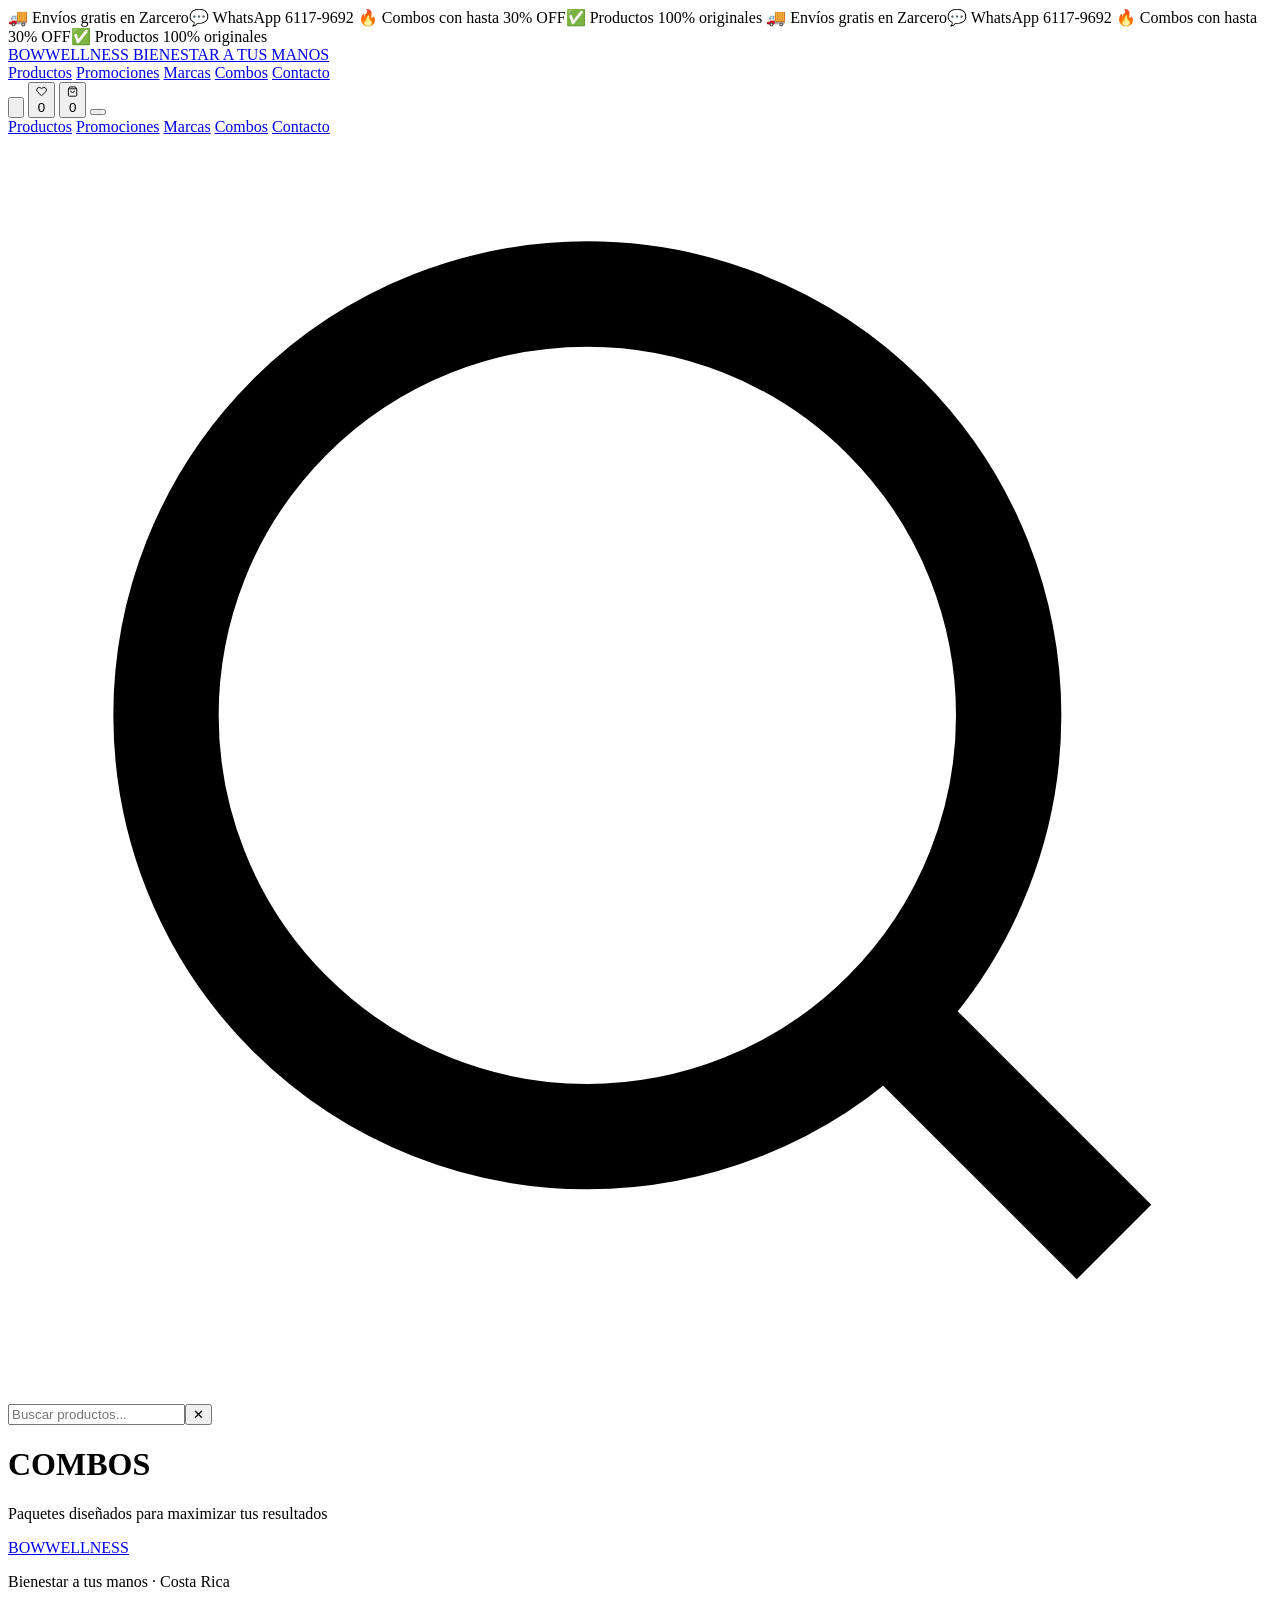
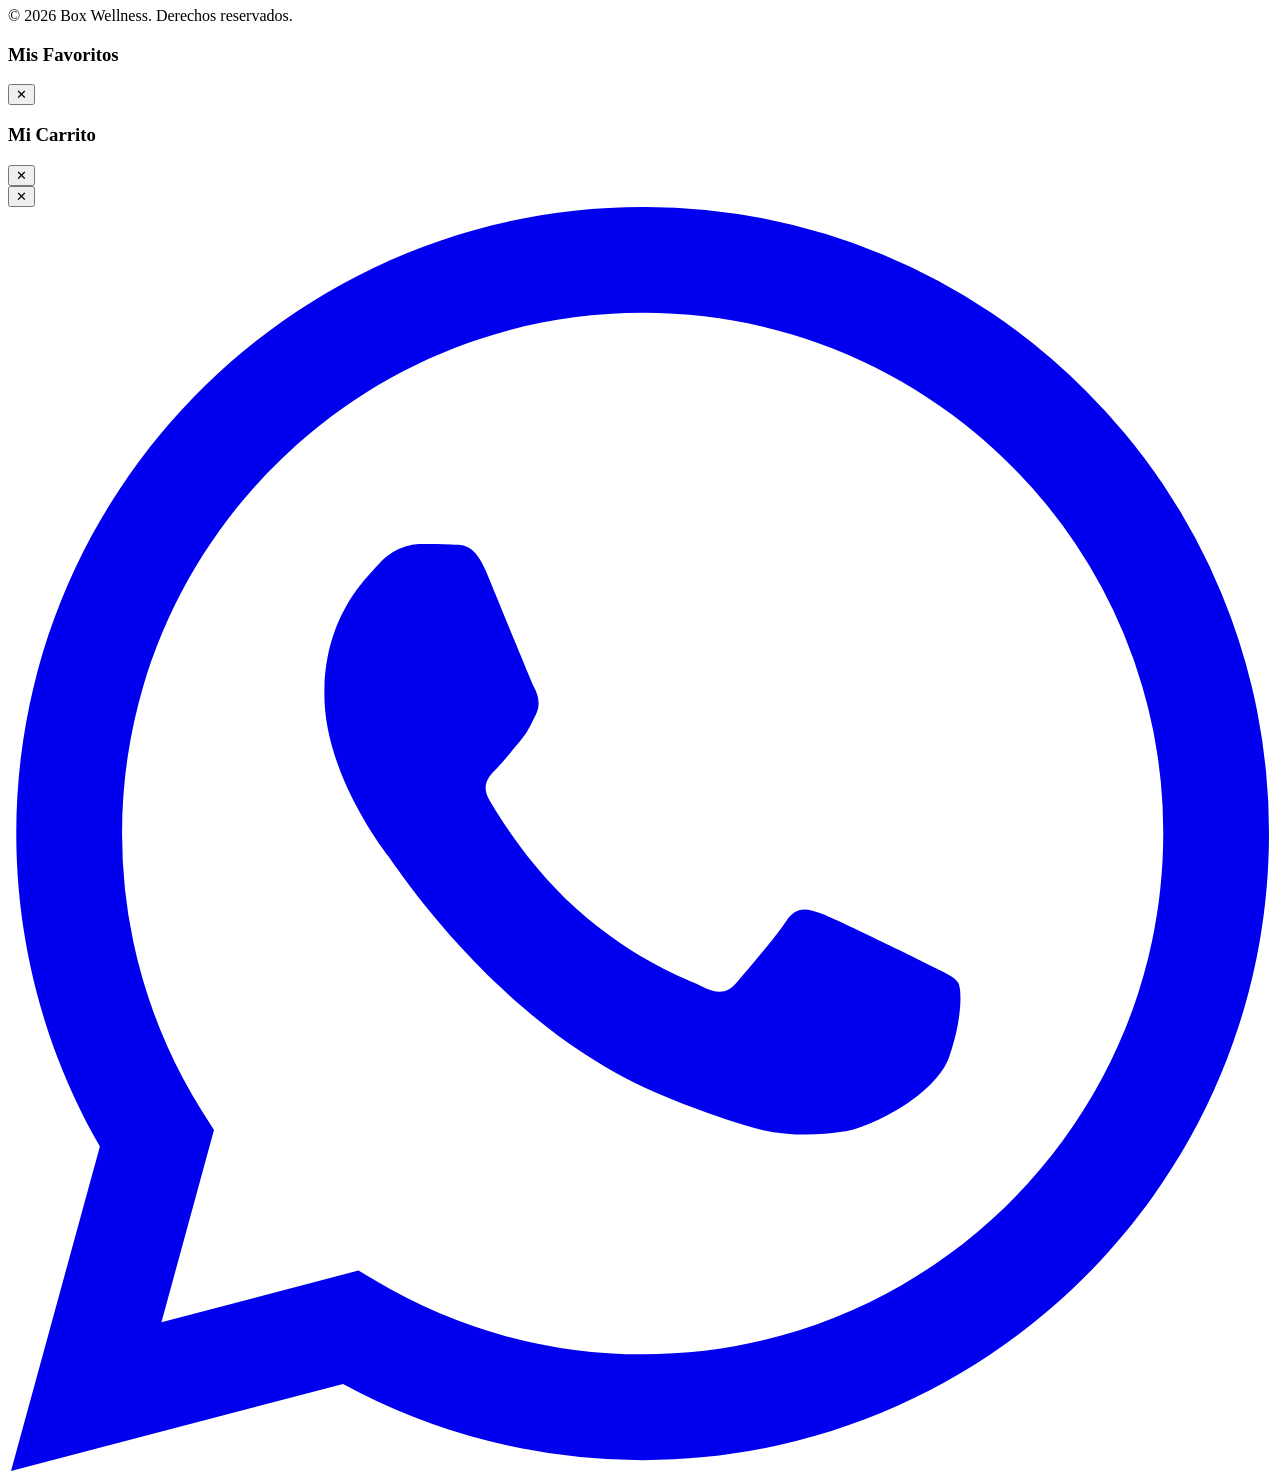
==== combos.html @ 9444708a "full 1. 1" ====
<!DOCTYPE html>
<html lang="es">
<head>
  <meta charset="UTF-8"/>
  <meta name="viewport" content="width=device-width, initial-scale=1.0"/>
  <title>Combos — BOXWELLNESS</title>
  <link rel="preconnect" href="https://fonts.googleapis.com"/>
  <link href="https://fonts.googleapis.com/css2?family=Barlow+Condensed:wght@400;600;700;800;900&family=Barlow:wght@300;400;500;600&display=swap" rel="stylesheet"/>
  <link rel="stylesheet" href="css/style.css"/>
</head>
<body>
  <div class="ticker-bar"><div class="ticker-track">
    <span>🚚 Envíos gratis en Zarcero</span><span>💬 WhatsApp 6117-9692</span>
    <span>🔥 Combos con hasta 30% OFF</span><span>✅ Productos 100% originales</span>
    <span>🚚 Envíos gratis en Zarcero</span><span>💬 WhatsApp 6117-9692</span>
    <span>🔥 Combos con hasta 30% OFF</span><span>✅ Productos 100% originales</span>
  </div></div>

  <header class="navbar" id="navbar">
    <div class="navbar-inner">
      <a href="index.html" class="nav-logo">
        <span class="logo-text">BOW<span class="logo-accent">WELLNESS</span></span>
        <span class="logo-sub">BIENESTAR A TUS MANOS</span>
      </a>
      <nav class="nav-links">
        <a href="productos.html" class="nav-link">Productos</a>
        <a href="promociones.html" class="nav-link">Promociones</a>
        <a href="marcas.html" class="nav-link">Marcas</a>
        <a href="combos.html" class="nav-link active">Combos</a>
        <a href="index.html#contacto" class="nav-link">Contacto</a>
      </nav>
      <div class="nav-actions">
        <button class="nav-icon-btn" id="searchBtn"><svg viewBox="0 0 24 24" fill="none" stroke="currentColor" stroke-width="2"><circle cx="11" cy="11" r="8"/><path d="m21 21-4.35-4.35"/></svg></button>
        <button class="nav-icon-btn wishlist-btn" id="wishlistNavBtn">
          <svg viewBox="0 0 24 24" fill="none" stroke="currentColor" stroke-width="2"><path d="M20.84 4.61a5.5 5.5 0 0 0-7.78 0L12 5.67l-1.06-1.06a5.5 5.5 0 0 0-7.78 7.78l1.06 1.06L12 21.23l7.78-7.78 1.06-1.06a5.5 5.5 0 0 0 0-7.78z"/></svg>
          <span class="wishlist-count" id="wishlistCount">0</span>
        </button>
        <button class="nav-icon-btn cart-btn" id="cartNavBtn">
          <svg viewBox="0 0 24 24" fill="none" stroke="currentColor" stroke-width="2"><path d="M6 2 3 6v14a2 2 0 0 0 2 2h14a2 2 0 0 0 2-2V6l-3-4z"/><line x1="3" y1="6" x2="21" y2="6"/><path d="M16 10a4 4 0 0 1-8 0"/></svg>
          <span class="cart-count" id="cartCount">0</span>
        </button>
        <button class="hamburger" id="hamburger"><span></span><span></span><span></span></button>
      </div>
    </div>
    <nav class="mobile-nav" id="mobileNav">
      <a href="productos.html" class="nav-link">Productos</a>
      <a href="promociones.html" class="nav-link">Promociones</a>
      <a href="marcas.html" class="nav-link">Marcas</a>
      <a href="combos.html" class="nav-link">Combos</a>
      <a href="index.html#contacto" class="nav-link">Contacto</a>
    </nav>
    <div class="search-bar" id="searchBar"><div class="search-inner"><svg viewBox="0 0 24 24" fill="none" stroke="currentColor" stroke-width="2"><circle cx="11" cy="11" r="8"/><path d="m21 21-4.35-4.35"/></svg><input type="text" id="searchInput" placeholder="Buscar productos..."/><button id="searchClose">✕</button></div></div>
  </header>

  <div class="page-hero">
    <h1 class="page-hero-title">COMBOS</h1>
    <p class="page-hero-sub">Paquetes diseñados para maximizar tus resultados</p>
  </div>

  <section class="combos-section">
    <div class="combos-grid" id="combosGrid"></div>
  </section>

  <footer class="footer">
    <div class="footer-inner">
      <a href="index.html" class="footer-logo logo-text">BOW<span class="logo-accent">WELLNESS</span></a>
      <p class="footer-tagline">Bienestar a tus manos · Costa Rica</p>
      <p class="footer-copy">© 2026 Box Wellness. Derechos reservados.</p>
    </div>
  </footer>

  <div class="modal-overlay" id="wishlistModal"><div class="modal-box"><div class="modal-header"><h3>Mis Favoritos</h3><button class="modal-close" id="wishlistClose">✕</button></div><div class="modal-body" id="wishlistBody"></div></div></div>
  <div class="modal-overlay" id="cartModal"><div class="modal-box"><div class="modal-header"><h3>Mi Carrito</h3><button class="modal-close" id="cartClose">✕</button></div><div class="modal-body" id="cartBody"></div><div class="cart-footer" id="cartFooter"></div></div></div>
  <div class="modal-overlay" id="productModal"><div class="modal-box product-modal-box"><button class="modal-close" id="productModalClose">✕</button><div class="product-modal-inner" id="productModalInner"></div></div></div>

  <a href="https://wa.me/50661179692" class="whatsapp-float" target="_blank">
    <svg viewBox="0 0 24 24" fill="currentColor"><path d="M17.472 14.382c-.297-.149-1.758-.867-2.03-.967-.273-.099-.471-.148-.67.15-.197.297-.767.966-.94 1.164-.173.199-.347.223-.644.075-.297-.15-1.255-.463-2.39-1.475-.883-.788-1.48-1.761-1.653-2.059-.173-.297-.018-.458.13-.606.134-.133.298-.347.446-.52.149-.174.198-.298.298-.497.099-.198.05-.371-.025-.52-.075-.149-.669-1.612-.916-2.207-.242-.579-.487-.5-.669-.51-.173-.008-.371-.01-.57-.01-.198 0-.52.074-.792.372-.272.297-1.04 1.016-1.04 2.479 0 1.462 1.065 2.875 1.213 3.074.149.198 2.096 3.2 5.077 4.487.709.306 1.262.489 1.694.625.712.227 1.36.195 1.871.118.571-.085 1.758-.719 2.006-1.413.248-.694.248-1.289.173-1.413-.074-.124-.272-.198-.57-.347m-5.421 7.403h-.004a9.87 9.87 0 01-5.031-1.378l-.361-.214-3.741.982.998-3.648-.235-.374a9.86 9.86 0 01-1.51-5.26c.001-5.45 4.436-9.884 9.888-9.884 2.64 0 5.122 1.03 6.988 2.898a9.825 9.825 0 012.893 6.994c-.003 5.45-4.437 9.884-9.885 9.884m8.413-18.297A11.815 11.815 0 0012.05 0C5.495 0 .16 5.335.157 11.892c0 2.096.547 4.142 1.588 5.945L.057 24l6.305-1.654a11.882 11.882 0 005.683 1.448h.005c6.554 0 11.89-5.335 11.893-11.893a11.821 11.821 0 00-3.48-8.413z"/></svg>
  </a>

  <script src="js/shared.js"></script>
  <script src="js/combos.js"></script>
</body>
</html>
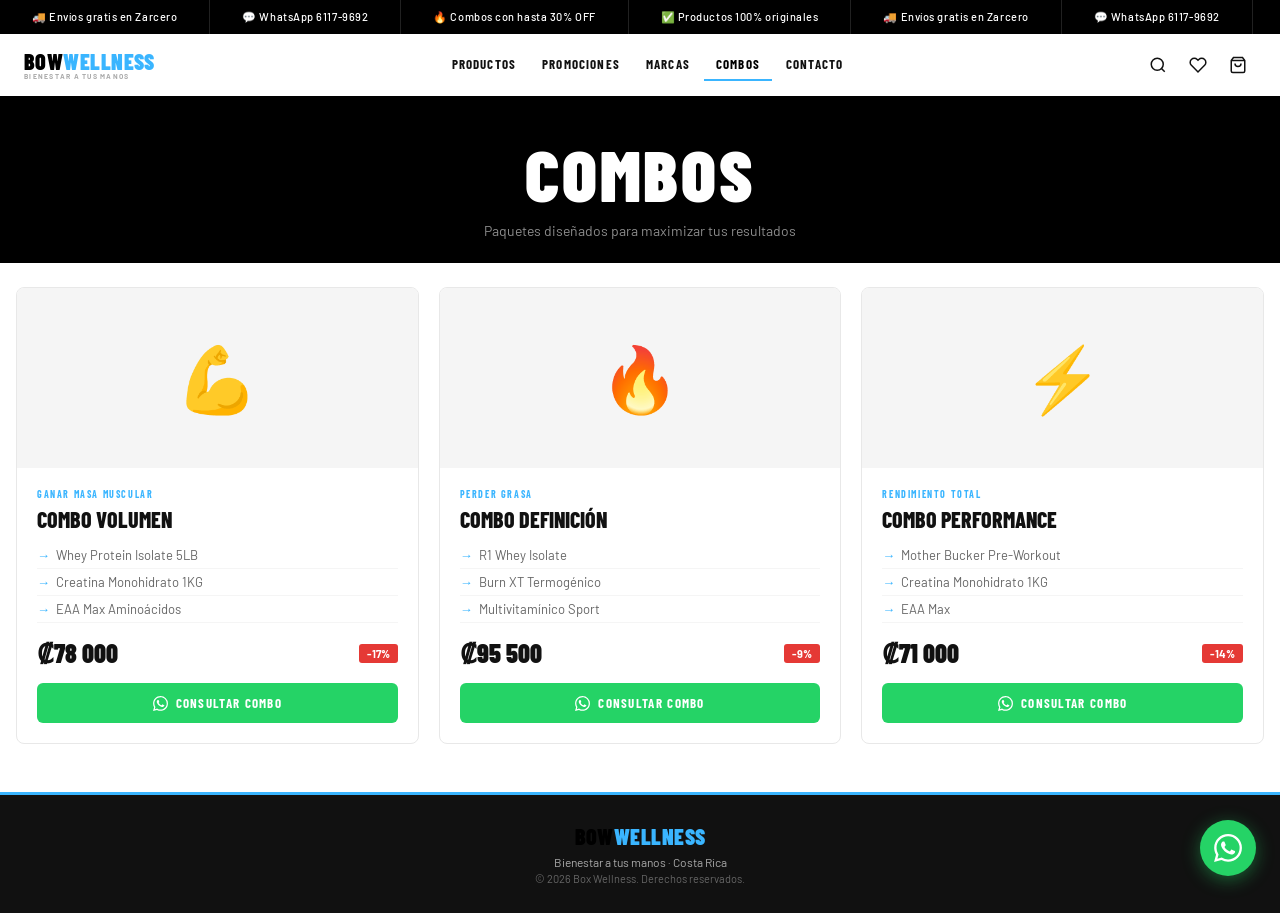
==== commit 6fea2dde: "new htmls" ====
--- a/combos.html
+++ b/combos.html
@@ -6,7 +6,7 @@
   <title>Combos — BOXWELLNESS</title>
   <link rel="preconnect" href="https://fonts.googleapis.com"/>
   <link href="https://fonts.googleapis.com/css2?family=Barlow+Condensed:wght@400;600;700;800;900&family=Barlow:wght@300;400;500;600&display=swap" rel="stylesheet"/>
-  <link rel="stylesheet" href="css/style.css"/>
+  <link rel="stylesheet" href="style.css"/>
 </head>
 <body>
   <div class="ticker-bar"><div class="ticker-track">
@@ -77,7 +77,7 @@
     <svg viewBox="0 0 24 24" fill="currentColor"><path d="M17.472 14.382c-.297-.149-1.758-.867-2.03-.967-.273-.099-.471-.148-.67.15-.197.297-.767.966-.94 1.164-.173.199-.347.223-.644.075-.297-.15-1.255-.463-2.39-1.475-.883-.788-1.48-1.761-1.653-2.059-.173-.297-.018-.458.13-.606.134-.133.298-.347.446-.52.149-.174.198-.298.298-.497.099-.198.05-.371-.025-.52-.075-.149-.669-1.612-.916-2.207-.242-.579-.487-.5-.669-.51-.173-.008-.371-.01-.57-.01-.198 0-.52.074-.792.372-.272.297-1.04 1.016-1.04 2.479 0 1.462 1.065 2.875 1.213 3.074.149.198 2.096 3.2 5.077 4.487.709.306 1.262.489 1.694.625.712.227 1.36.195 1.871.118.571-.085 1.758-.719 2.006-1.413.248-.694.248-1.289.173-1.413-.074-.124-.272-.198-.57-.347m-5.421 7.403h-.004a9.87 9.87 0 01-5.031-1.378l-.361-.214-3.741.982.998-3.648-.235-.374a9.86 9.86 0 01-1.51-5.26c.001-5.45 4.436-9.884 9.888-9.884 2.64 0 5.122 1.03 6.988 2.898a9.825 9.825 0 012.893 6.994c-.003 5.45-4.437 9.884-9.885 9.884m8.413-18.297A11.815 11.815 0 0012.05 0C5.495 0 .16 5.335.157 11.892c0 2.096.547 4.142 1.588 5.945L.057 24l6.305-1.654a11.882 11.882 0 005.683 1.448h.005c6.554 0 11.89-5.335 11.893-11.893a11.821 11.821 0 00-3.48-8.413z"/></svg>
   </a>
 
-  <script src="js/shared.js"></script>
-  <script src="js/combos.js"></script>
+  <script src="shared.js"></script>
+  <script src="combos.js"></script>
 </body>
 </html>
--- a/style.css
+++ b/style.css
@@ -0,0 +1,515 @@
+/* ============================================================
+   BOXWELLNESS — CSS
+   #000 black | #fff white | #3AB5FF brand accent | #25D366 WA green
+   ============================================================ */
+:root {
+  --black:      #000000;
+  --white:      #ffffff;
+  --accent:     #3AB5FF;
+  --accent-d:   #1A9EE6;
+  --g50:        #fafafa;
+  --g100:       #f5f5f5;
+  --g200:       #e8e8e8;
+  --g300:       #d0d0d0;
+  --g400:       #aaaaaa;
+  --g600:       #666666;
+  --nb:         #111111;
+  --wa:         #25D366;
+  --wa-d:       #128C7E;
+  --red:        #e53935;
+  --fd:         'Barlow Condensed', sans-serif;
+  --fb:         'Barlow', sans-serif;
+  --nh:         58px;
+  --th:         32px;
+  --r:          8px;
+}
+*,*::before,*::after{box-sizing:border-box;margin:0;padding:0}
+html{scroll-behavior:smooth;-webkit-text-size-adjust:100%}
+body{font-family:var(--fb);background:var(--white);color:var(--nb);overflow-x:hidden;-webkit-font-smoothing:antialiased}
+a{text-decoration:none;color:inherit}
+button{cursor:pointer;border:none;background:none;font-family:inherit}
+img{max-width:100%;display:block}
+
+/* TICKER */
+.ticker-bar{background:var(--black);color:var(--white);height:var(--th);overflow:hidden;display:flex;align-items:center}
+.ticker-track{display:flex;white-space:nowrap;animation:tick 30s linear infinite}
+.ticker-bar:hover .ticker-track{animation-play-state:paused}
+.ticker-track span{font-size:11px;font-weight:500;letter-spacing:.05em;padding:0 32px;border-right:1px solid rgba(255,255,255,.13);line-height:var(--th)}
+@keyframes tick{from{transform:translateX(0)}to{transform:translateX(-50%)}}
+
+/* NAVBAR */
+.navbar{position:sticky;top:0;z-index:90;background:var(--white);border-bottom:2px solid var(--black);transition:box-shadow .3s}
+.navbar.scrolled{box-shadow:0 4px 20px rgba(0,0,0,.1)}
+.navbar-inner{max-width:1400px;margin:0 auto;height:var(--nh);display:flex;align-items:center;padding:0 16px;gap:16px}
+
+.nav-logo{flex-shrink:0;display:flex;flex-direction:column;line-height:1;gap:1px;text-decoration:none}
+.logo-text{font-family:var(--fd);font-size:20px;font-weight:900;letter-spacing:.02em;color:var(--black)}
+.logo-accent{color:var(--accent)}
+.logo-sub{font-size:7px;font-weight:700;letter-spacing:.18em;color:var(--g400);text-transform:uppercase}
+.footer-logo{display:inline-block}
+
+/* Desktop nav links — hidden on mobile */
+.nav-links{display:none;gap:2px;flex:1;justify-content:center}
+.nav-link{font-family:var(--fd);font-size:13px;font-weight:700;letter-spacing:.09em;text-transform:uppercase;padding:7px 12px;color:var(--nb);border-bottom:2.5px solid transparent;transition:color .2s,border-color .2s;white-space:nowrap}
+.nav-link:hover,.nav-link.active{color:var(--black);border-bottom-color:var(--accent)}
+
+/* Nav actions */
+.nav-actions{display:flex;align-items:center;gap:4px;margin-left:auto}
+.nav-icon-btn{width:36px;height:36px;display:flex;align-items:center;justify-content:center;border-radius:50%;color:var(--nb);transition:background .2s;position:relative;flex-shrink:0}
+.nav-icon-btn svg{width:18px;height:18px}
+.nav-icon-btn:hover{background:var(--g100)}
+.wishlist-btn.has-items{color:var(--red)}
+.wishlist-btn.has-items svg{fill:var(--red);stroke:var(--red)}
+.wishlist-count,.cart-count{position:absolute;top:3px;right:3px;background:var(--accent);color:var(--white);font-size:8px;font-weight:800;width:14px;height:14px;border-radius:50%;display:flex;align-items:center;justify-content:center;opacity:0;transform:scale(0);transition:opacity .2s,transform .2s}
+.wishlist-count.visible,.cart-count.visible{opacity:1;transform:scale(1)}
+.cart-btn.has-items .cart-count{opacity:1;transform:scale(1)}
+
+/* Hamburger */
+.hamburger{display:flex;flex-direction:column;justify-content:center;gap:5px;width:36px;height:36px;padding:8px;border-radius:6px;transition:background .2s}
+.hamburger:hover{background:var(--g100)}
+.hamburger span{display:block;height:2px;background:var(--black);border-radius:2px;transition:transform .3s,opacity .3s}
+.hamburger.open span:nth-child(1){transform:translateY(7px) rotate(45deg)}
+.hamburger.open span:nth-child(2){opacity:0}
+.hamburger.open span:nth-child(3){transform:translateY(-7px) rotate(-45deg)}
+
+/* Mobile nav drawer */
+.mobile-nav{display:flex;flex-direction:column;background:var(--white);border-top:1px solid var(--g200);padding:0 16px;max-height:0;overflow:hidden;transition:max-height .35s ease,padding .35s}
+.mobile-nav.open{max-height:400px;padding:8px 16px 16px}
+.mobile-nav .nav-link{display:block;padding:12px 8px;border-bottom:1px solid var(--g100);font-size:15px;border-bottom-width:1px}
+.mobile-nav .nav-link:last-child{border-bottom:none}
+
+/* Search bar */
+.search-bar{display:none;background:var(--white);border-top:1px solid var(--g200);padding:10px 16px}
+.search-bar.open{display:block}
+.search-inner{max-width:560px;margin:0 auto;display:flex;align-items:center;gap:9px;background:var(--g100);border:1.5px solid var(--g200);border-radius:7px;padding:8px 12px;transition:border-color .2s}
+.search-inner:focus-within{border-color:var(--accent)}
+.search-inner svg{width:16px;height:16px;color:var(--g400);flex-shrink:0}
+.search-inner input{flex:1;border:none;background:none;font-family:var(--fb);font-size:14px;color:var(--nb);outline:none}
+#searchClose{color:var(--g400);font-size:13px;padding:2px 6px;border-radius:4px;transition:color .2s}
+#searchClose:hover{color:var(--nb)}
+
+/* SECTION HEADER */
+.section-header{display:flex;align-items:baseline;justify-content:space-between;flex-wrap:wrap;gap:8px;margin-bottom:20px;padding:0 16px;max-width:1400px;margin-left:auto;margin-right:auto}
+.section-title{font-family:var(--fd);font-size:24px;font-weight:900;letter-spacing:.04em;text-transform:uppercase;color:var(--nb);border-left:4px solid var(--accent);padding-left:10px}
+.section-header-right{display:flex;align-items:center;gap:12px;flex-wrap:wrap}
+.section-link{font-family:var(--fd);font-size:13px;font-weight:700;letter-spacing:.1em;text-transform:uppercase;color:var(--nb);transition:color .2s}
+.section-link:hover{color:var(--accent)}
+.section-link span{font-size:16px}
+.sort-inline{font-family:var(--fb);font-size:12px;color:var(--nb);border:1.5px solid var(--g200);border-radius:6px;padding:6px 10px;background:var(--white);cursor:pointer;outline:none}
+.sort-inline:focus{border-color:var(--accent)}
+
+/* HERO CAROUSEL */
+.hero-carousel{position:relative;overflow:hidden;background:var(--black);height:280px}
+.carousel-track{display:flex;height:100%;transition:transform .6s cubic-bezier(.77,0,.175,1)}
+.carousel-slide{min-width:100%;height:100%;display:flex;align-items:center;padding:0 20px;position:relative;overflow:hidden}
+.slide-1{background:linear-gradient(135deg,#090909 0%,#1a1a1a 60%,#0d0d0d 100%)}
+.slide-2{background:linear-gradient(135deg,#0f0f0f 0%,#1c1c1c 100%)}
+.slide-3{background:linear-gradient(135deg,#060606 0%,#151515 100%)}
+.carousel-slide::before{content:'';position:absolute;inset:0;background-image:repeating-linear-gradient(45deg,rgba(255,255,255,.018) 0px,rgba(255,255,255,.018) 1px,transparent 1px,transparent 28px);pointer-events:none}
+.slide-content{flex:1;z-index:2}
+.slide-tag{font-family:var(--fd);font-size:10px;font-weight:700;letter-spacing:.22em;text-transform:uppercase;color:var(--accent);border:1px solid var(--accent);padding:3px 8px;border-radius:2px;display:inline-block;margin-bottom:10px}
+.slide-title{font-family:var(--fd);font-size:clamp(32px,8vw,88px);font-weight:900;line-height:.92;color:var(--white);text-transform:uppercase;letter-spacing:-.01em;margin-bottom:12px}
+.slide-subtitle{font-size:13px;color:rgba(255,255,255,.6);line-height:1.5;margin-bottom:20px}
+.slide-subtitle strong{color:var(--white)}
+.slide-btn{display:inline-block;background:var(--white);color:var(--black);font-family:var(--fd);font-size:13px;font-weight:800;letter-spacing:.13em;text-transform:uppercase;padding:11px 24px;border-radius:4px;transition:background .2s,color .2s,transform .2s;cursor:pointer}
+.slide-btn:hover{background:var(--accent);color:var(--white);transform:translateY(-2px)}
+.slide-image-area{display:none}
+.carousel-controls{position:absolute;bottom:16px;left:50%;transform:translateX(-50%);display:flex;align-items:center;gap:12px;z-index:10}
+.carousel-btn{background:rgba(255,255,255,.13);color:var(--white);width:32px;height:32px;border-radius:50%;font-size:14px;display:flex;align-items:center;justify-content:center;transition:background .2s;border:1px solid rgba(255,255,255,.18)}
+.carousel-btn:hover{background:var(--accent)}
+.carousel-dots{display:flex;gap:7px;align-items:center}
+.dot{width:7px;height:7px;border-radius:50%;background:rgba(255,255,255,.28);transition:background .3s,transform .3s;cursor:pointer}
+.dot.active{background:var(--white);transform:scale(1.4)}
+
+/* Silhouettes */
+.product-silhouette{display:flex;align-items:flex-end;gap:12px;padding-bottom:30px}
+.sil-can{border-radius:50% 50% 38% 38%/28% 28% 72% 72%}
+.sil-can.big{width:70px;height:140px;background:var(--white);opacity:.12}
+.sil-can.med{width:56px;height:112px;background:#888;opacity:.10}
+.sil-can.small{width:44px;height:88px;background:#666;opacity:.08}
+.sil-can.protein{background:var(--accent)}
+.sil-can.stack{background:linear-gradient(to top,var(--accent),#fff)}
+.slide-img-placeholder{width:240px;height:240px;border-radius:50%;display:flex;align-items:center;justify-content:center}
+.slide-img-1{background:radial-gradient(circle,rgba(58,181,255,.11),transparent 68%)}
+.slide-img-2{background:radial-gradient(circle,rgba(255,255,255,.07),transparent 68%)}
+.slide-img-3{background:radial-gradient(circle,rgba(58,181,255,.07),transparent 68%)}
+
+/* PROMO BANNERS */
+.promo-banners{padding:14px 16px;max-width:1400px;margin:0 auto}
+.promo-grid{display:grid;grid-template-columns:1fr;gap:12px}
+.promo-card{border-radius:var(--r);height:160px;display:flex;align-items:flex-end;padding:22px;overflow:hidden;position:relative;cursor:pointer;transition:transform .28s,box-shadow .28s}
+.promo-card:hover{transform:translateY(-3px);box-shadow:0 6px 24px rgba(0,0,0,.12)}
+.promo-dark{background:linear-gradient(135deg,#111 55%,#1c1c1c 100%);color:var(--white)}
+.promo-light{background:var(--g100);color:var(--nb);border:1.5px solid var(--g200)}
+.promo-tag{font-family:var(--fd);font-size:10px;font-weight:700;letter-spacing:.2em;text-transform:uppercase;background:var(--accent);color:var(--white);padding:3px 8px;border-radius:2px;display:inline-block;margin-bottom:8px}
+.promo-tag-accent{background:var(--black);color:var(--white)}
+.promo-card h3{font-family:var(--fd);font-size:22px;font-weight:800;line-height:1.1;text-transform:uppercase;margin-bottom:10px}
+.promo-link{font-family:var(--fd);font-size:12px;font-weight:700;letter-spacing:.11em;text-transform:uppercase;color:var(--accent);border-bottom:1px solid currentColor;padding-bottom:1px}
+.promo-link.dark{color:var(--nb)}
+
+/* FEATURED PRODUCTS ROW */
+.products-section{padding:32px 0;background:var(--white)}
+.products-scroll-wrapper{overflow-x:auto;padding:6px 16px 12px;scrollbar-width:thin;scrollbar-color:var(--g200) transparent}
+.products-scroll-wrapper::-webkit-scrollbar{height:3px}
+.products-scroll-wrapper::-webkit-scrollbar-thumb{background:var(--g200);border-radius:2px}
+.products-row{display:flex;gap:12px;width:max-content}
+.products-row .product-card{width:175px;flex-shrink:0}
+.products-row .product-img-wrap{height:175px}
+
+/* PRODUCT CARD */
+.product-card{background:var(--white);border:1.5px solid var(--g200);border-radius:var(--r);overflow:hidden;transition:border-color .25s,box-shadow .25s,transform .25s;cursor:pointer;position:relative}
+.product-card:hover{border-color:var(--black);box-shadow:0 6px 24px rgba(0,0,0,.12);transform:translateY(-4px)}
+.product-img-wrap{position:relative;background:var(--g100);overflow:hidden}
+.product-img-wrap img,.product-img-placeholder{width:100%;height:100%;object-fit:cover}
+.product-img-placeholder{display:flex;align-items:center;justify-content:center;font-size:48px}
+.product-badge{position:absolute;top:8px;left:8px;font-family:var(--fd);font-size:10px;font-weight:800;letter-spacing:.08em;text-transform:uppercase;padding:3px 7px;border-radius:3px;z-index:2}
+.badge-oferta{background:var(--red);color:var(--white)}
+.badge-nuevo{background:var(--black);color:var(--white)}
+.badge-top{background:var(--accent);color:var(--white)}
+
+/* Like btn */
+.like-btn{position:absolute;top:8px;right:8px;width:30px;height:30px;border-radius:50%;background:var(--white);display:flex;align-items:center;justify-content:center;z-index:2;box-shadow:0 2px 8px rgba(0,0,0,.13);transition:transform .2s,background .2s}
+.like-btn:hover{transform:scale(1.18)}
+.like-btn.liked{background:#fce4e4}
+.like-btn svg{width:14px;height:14px;stroke:#ccc;fill:none;transition:stroke .2s,fill .2s}
+.like-btn.liked svg{stroke:var(--red);fill:var(--red)}
+
+/* "Comprar ahora" hover overlay */
+.product-hover-overlay{position:absolute;bottom:0;left:0;right:0;background:linear-gradient(to top,rgba(0,0,0,.88),transparent);padding:32px 10px 10px;transform:translateY(100%);transition:transform .3s cubic-bezier(.4,0,.2,1);display:flex;gap:6px}
+.product-card:hover .product-hover-overlay{transform:translateY(0)}
+.btn-buy-now{flex:1;background:var(--white);color:var(--black);font-family:var(--fd);font-size:11px;font-weight:800;letter-spacing:.08em;text-transform:uppercase;padding:8px 6px;border-radius:4px;text-align:center;transition:background .2s}
+.btn-buy-now:hover{background:var(--g100)}
+.btn-wa{flex:0 0 auto;background:var(--wa);color:var(--white);border-radius:4px;width:34px;display:flex;align-items:center;justify-content:center}
+.btn-wa:hover{background:var(--wa-d)}
+.btn-wa svg{width:14px;height:14px;fill:var(--white)}
+
+.product-info{padding:10px 12px 12px}
+.product-brand{font-family:var(--fd);font-size:9px;font-weight:700;letter-spacing:.16em;text-transform:uppercase;color:var(--g400);margin-bottom:3px}
+.product-name{font-family:var(--fd);font-size:14px;font-weight:700;color:var(--nb);margin-bottom:6px;line-height:1.3}
+.product-price-row{display:flex;align-items:baseline;gap:6px}
+.product-price{font-family:var(--fd);font-size:16px;font-weight:800;color:var(--nb)}
+.product-price-old{font-size:12px;color:var(--g400);text-decoration:line-through}
+.product-cat-tag{font-size:9px;font-weight:600;letter-spacing:.1em;text-transform:uppercase;background:var(--g100);color:var(--g600);padding:2px 6px;border-radius:2px;display:inline-block;margin-top:5px}
+
+/* CATEGORIES */
+.categories-strip{padding:30px 0;background:var(--g50)}
+.categories-grid{display:grid;grid-template-columns:repeat(3,1fr);gap:10px;max-width:1400px;margin:0 auto;padding:0 16px}
+.cat-card{background:var(--white);border:1.5px solid var(--g200);border-radius:var(--r);padding:18px 10px;display:flex;flex-direction:column;align-items:center;gap:8px;cursor:pointer;text-align:center;transition:border-color .2s,box-shadow .2s,transform .2s}
+.cat-card:hover{border-color:var(--accent);box-shadow:0 4px 14px rgba(58,181,255,.14);transform:translateY(-3px)}
+.cat-icon{font-size:24px}
+.cat-card span{font-family:var(--fd);font-size:12px;font-weight:700;letter-spacing:.07em;text-transform:uppercase;color:var(--nb)}
+
+/* ─── CATALOG LAYOUT (productos.html) ─────────────────── */
+.page-hero{background:var(--black);color:var(--white);padding:32px 20px 24px;text-align:center}
+.page-hero-title{font-family:var(--fd);font-size:clamp(36px,8vw,72px);font-weight:900;text-transform:uppercase;letter-spacing:.04em}
+.page-hero-sub{font-size:14px;color:rgba(255,255,255,.55);margin-top:6px}
+.promo-hero{background:linear-gradient(135deg,#0a0a0a,#1a1a1a)}
+
+.catalog-layout{display:flex;flex-direction:column;max-width:1400px;margin:0 auto;padding:20px 16px}
+
+/* Sidebar */
+.catalog-sidebar{background:var(--white);border:1.5px solid var(--g200);border-radius:var(--r);padding:20px;margin-bottom:16px}
+.sidebar-header{display:flex;align-items:center;justify-content:space-between;margin-bottom:16px}
+.sidebar-header h3{font-family:var(--fd);font-size:15px;font-weight:800;letter-spacing:.1em;text-transform:uppercase}
+.sidebar-close{display:none;color:var(--g400);font-size:15px;transition:color .2s}
+.sidebar-close:hover{color:var(--nb)}
+.cat-list{list-style:none}
+.cat-item{padding:8px 0;border-bottom:1px solid var(--g100);display:flex;align-items:center;gap:8px;cursor:pointer;transition:color .2s}
+.cat-item:last-child{border-bottom:none}
+.cat-item input[type=checkbox]{accent-color:var(--accent);width:14px;height:14px;cursor:pointer}
+.cat-item label{font-size:13px;font-weight:500;cursor:pointer;flex:1}
+.cat-item:hover label{color:var(--accent)}
+.cat-item.active label{font-weight:700;color:var(--black)}
+
+/* Toolbar */
+.catalog-toolbar{display:flex;align-items:center;justify-content:space-between;flex-wrap:wrap;gap:8px;margin-bottom:18px;padding:0 0 12px;border-bottom:1px solid var(--g200)}
+.count-label{font-size:12px;color:var(--g600)}
+.sort-select{font-family:var(--fb);font-size:12px;color:var(--nb);border:1.5px solid var(--g200);border-radius:6px;padding:7px 10px;background:var(--white);cursor:pointer;outline:none}
+.sort-select:focus{border-color:var(--accent)}
+.filter-toggle-btn{display:flex;align-items:center;gap:6px;font-family:var(--fd);font-size:12px;font-weight:700;letter-spacing:.08em;text-transform:uppercase;padding:7px 14px;border:1.5px solid var(--g200);border-radius:6px;transition:border-color .2s,background .2s}
+.filter-toggle-btn:hover{border-color:var(--black);background:var(--g100)}
+
+/* Products grid in catalog */
+.products-grid{display:grid;grid-template-columns:repeat(2,1fr);gap:12px}
+.products-grid .product-img-wrap{height:170px}
+.catalog-main.standalone{max-width:1400px;margin:0 auto;padding:16px 16px 40px}
+
+.all-products-section{padding:20px 0 40px}
+.empty-state{text-align:center;padding:60px 16px;color:var(--g400)}
+.empty-icon{font-size:40px;margin-bottom:12px}
+.empty-state p{font-size:14px}
+
+/* BRANDS PAGE */
+.brands-carousel{height:260px}
+.brand-slide{}
+.brands-filter-section{padding:24px 0 12px;max-width:1400px;margin:0 auto}
+.brands-pills{display:flex;gap:8px;flex-wrap:wrap;padding:0 16px}
+.brand-pill{font-family:var(--fd);font-size:11px;font-weight:700;letter-spacing:.1em;text-transform:uppercase;padding:6px 14px;border:1.5px solid var(--g200);border-radius:20px;color:var(--g600);background:var(--white);transition:all .2s;cursor:pointer}
+.brand-pill:hover{border-color:var(--black);color:var(--black)}
+.brand-pill.active{background:var(--black);color:var(--white);border-color:var(--black)}
+
+/* COMBOS */
+.combos-section{padding:24px 16px 48px;max-width:1400px;margin:0 auto}
+.combos-grid{display:grid;grid-template-columns:1fr;gap:20px}
+.combo-card{background:var(--white);border:1.5px solid var(--g200);border-radius:var(--r);overflow:hidden;transition:border-color .2s,box-shadow .2s}
+.combo-card:hover{border-color:var(--accent);box-shadow:0 6px 22px rgba(58,181,255,.11)}
+.combo-img{width:100%;height:180px;background:var(--g100);object-fit:cover;display:flex;align-items:center;justify-content:center;font-size:64px}
+.combo-img img{width:100%;height:100%;object-fit:cover}
+.combo-body{padding:20px}
+.combo-objective{font-family:var(--fd);font-size:10px;font-weight:700;letter-spacing:.16em;text-transform:uppercase;color:var(--accent);margin-bottom:6px}
+.combo-name{font-family:var(--fd);font-size:22px;font-weight:800;text-transform:uppercase;margin-bottom:10px}
+.combo-items{list-style:none;margin-bottom:14px}
+.combo-items li{font-size:13px;color:var(--g600);padding:5px 0;border-bottom:1px solid var(--g100);display:flex;align-items:center;gap:6px}
+.combo-items li::before{content:'→';color:var(--accent);font-weight:700}
+.combo-price-row{display:flex;align-items:center;justify-content:space-between;margin-bottom:14px}
+.combo-price{font-family:var(--fd);font-size:26px;font-weight:900}
+.combo-discount{font-size:11px;font-weight:700;background:var(--red);color:var(--white);padding:3px 8px;border-radius:3px}
+.combo-btn{width:100%;background:var(--wa);color:var(--white);font-family:var(--fd);font-size:13px;font-weight:700;letter-spacing:.1em;text-transform:uppercase;padding:12px;border-radius:6px;display:flex;align-items:center;justify-content:center;gap:8px;transition:background .2s}
+.combo-btn:hover{background:var(--wa-d)}
+.combo-btn svg{width:15px;height:15px;fill:currentColor}
+
+/* CONTACT */
+.contact-section{padding:48px 16px;background:var(--black);color:var(--white);text-align:center}
+.contact-inner h2{font-family:var(--fd);font-size:clamp(30px,7vw,50px);font-weight:900;letter-spacing:.04em;margin-bottom:10px}
+.contact-inner > p{font-size:14px;color:rgba(255,255,255,.55);margin-bottom:30px}
+.contact-methods{display:flex;gap:12px;justify-content:center;flex-wrap:wrap;flex-direction:column;align-items:center}
+.contact-method{display:flex;align-items:center;gap:9px;padding:12px 24px;border-radius:6px;font-family:var(--fd);font-size:13px;font-weight:700;letter-spacing:.08em;text-transform:uppercase;transition:transform .2s,opacity .2s;width:220px;justify-content:center}
+.contact-method:hover{transform:translateY(-2px);opacity:.9}
+.contact-method svg{width:18px;height:18px;flex-shrink:0}
+.contact-method.wa{background:var(--wa);color:var(--white)}
+.contact-method.wa:hover{background:var(--wa-d);opacity:1}
+.contact-method.phone,.contact-method.email{background:rgba(255,255,255,.09);color:var(--white);border:1px solid rgba(255,255,255,.18)}
+
+/* FOOTER */
+.footer{background:var(--nb);padding:24px 16px;text-align:center;border-top:3px solid var(--accent)}
+.footer-tagline{font-size:12px;color:var(--g400);margin:6px 0 3px}
+.footer-copy{font-size:11px;color:var(--g600)}
+
+/* MODALS */
+.modal-overlay{position:fixed;inset:0;background:rgba(0,0,0,.6);z-index:200;display:flex;align-items:center;justify-content:center;padding:16px;opacity:0;pointer-events:none;transition:opacity .25s;backdrop-filter:blur(4px);-webkit-backdrop-filter:blur(4px)}
+.modal-overlay.open{opacity:1;pointer-events:all}
+.modal-box{background:var(--white);border-radius:12px;max-width:520px;width:100%;max-height:90vh;overflow-y:auto;position:relative;transform:translateY(16px);transition:transform .3s}
+.modal-overlay.open .modal-box{transform:translateY(0)}
+.product-modal-box{max-width:680px}
+.modal-header{display:flex;align-items:center;justify-content:space-between;padding:16px 20px;border-bottom:1px solid var(--g200);position:sticky;top:0;background:var(--white);z-index:1}
+.modal-header h3{font-family:var(--fd);font-size:16px;font-weight:800;text-transform:uppercase;letter-spacing:.05em;display:flex;align-items:center;gap:7px;color:var(--red)}
+.modal-close{position:absolute;top:12px;right:12px;width:28px;height:28px;border-radius:50%;background:var(--g100);font-size:13px;color:var(--g600);display:flex;align-items:center;justify-content:center;transition:background .2s}
+.modal-close:hover{background:var(--g200)}
+.modal-body{padding:20px}
+
+/* WISHLIST ITEMS */
+.empty-wishlist{text-align:center;padding:32px 0;color:var(--g400);display:flex;flex-direction:column;align-items:center;gap:12px}
+.empty-wishlist p{font-size:13px;line-height:1.65}
+.wishlist-item{display:flex;align-items:center;gap:12px;padding:10px 0;border-bottom:1px solid var(--g100)}
+.wishlist-item:last-child{border-bottom:none}
+.wi-img{width:52px;height:52px;background:var(--g100);border-radius:6px;display:flex;align-items:center;justify-content:center;font-size:24px;flex-shrink:0;overflow:hidden}
+.wi-img img{width:100%;height:100%;object-fit:cover}
+.wi-info{flex:1}
+.wi-brand{font-size:9px;font-weight:700;letter-spacing:.12em;text-transform:uppercase;color:var(--g400)}
+.wi-name{font-size:13px;font-weight:600;margin:2px 0}
+.wi-price{font-family:var(--fd);font-size:15px;font-weight:800}
+.wi-remove{color:var(--g400);font-size:15px;transition:color .2s}
+.wi-remove:hover{color:var(--red)}
+
+/* CART */
+.cart-item{display:flex;align-items:center;gap:12px;padding:10px 0;border-bottom:1px solid var(--g100)}
+.cart-item:last-child{border-bottom:none}
+.ci-img{width:52px;height:52px;background:var(--g100);border-radius:6px;display:flex;align-items:center;justify-content:center;font-size:24px;flex-shrink:0;overflow:hidden}
+.ci-img img{width:100%;height:100%;object-fit:cover}
+.ci-info{flex:1}
+.ci-name{font-size:13px;font-weight:600;margin-bottom:3px}
+.ci-price{font-family:var(--fd);font-size:14px;font-weight:800;color:var(--nb)}
+.ci-qty{display:flex;align-items:center;gap:8px;margin-top:4px}
+.ci-qty button{width:24px;height:24px;border-radius:4px;background:var(--g100);font-size:14px;display:flex;align-items:center;justify-content:center;transition:background .2s}
+.ci-qty button:hover{background:var(--g200)}
+.ci-qty span{font-size:13px;font-weight:700;min-width:20px;text-align:center}
+.ci-remove{color:var(--g400);font-size:14px;transition:color .2s;padding:4px}
+.ci-remove:hover{color:var(--red)}
+.cart-footer{padding:16px 20px;border-top:1px solid var(--g200);background:var(--white)}
+.cart-total{font-family:var(--fd);font-size:18px;font-weight:900;margin-bottom:12px;display:flex;justify-content:space-between}
+.cart-total span:last-child{color:var(--nb)}
+.cart-checkout-btn{width:100%;background:var(--wa);color:var(--white);font-family:var(--fd);font-size:14px;font-weight:800;letter-spacing:.1em;text-transform:uppercase;padding:14px;border-radius:6px;display:flex;align-items:center;justify-content:center;gap:10px;transition:background .2s}
+.cart-checkout-btn:hover{background:var(--wa-d)}
+.cart-checkout-btn svg{width:18px;height:18px;fill:currentColor}
+.cart-empty{text-align:center;padding:32px 0;color:var(--g400)}
+.cart-empty svg{margin:0 auto 12px}
+
+/* ── PRODUCT MODAL — new 2-col layout ──────────────────── */
+.product-modal-box{max-width:900px!important}
+.product-modal-inner{display:flex;flex-direction:column}
+
+/* LEFT: image gallery */
+.pm-left{flex-shrink:0;display:flex;flex-direction:column;gap:10px;padding:16px 16px 0}
+.pm-main-img-wrap{width:100%;aspect-ratio:1/1;max-height:300px;background:var(--g100);border-radius:10px;overflow:hidden;display:flex;align-items:center;justify-content:center}
+.pm-main-img-wrap img{width:100%;height:100%;object-fit:contain;transition:opacity .25s}
+.pm-emoji-placeholder{font-size:80px;display:flex;align-items:center;justify-content:center;width:100%;height:100%}
+
+/* Thumbnails strip */
+.pm-thumbs{display:flex;gap:8px;flex-wrap:wrap}
+.pm-thumb{width:60px;height:60px;border-radius:7px;border:2px solid var(--g200);overflow:hidden;cursor:pointer;display:flex;align-items:center;justify-content:center;background:var(--g100);position:relative;transition:border-color .2s,transform .2s;flex-shrink:0}
+.pm-thumb:hover{border-color:var(--g400);transform:scale(1.05)}
+.pm-thumb.active{border-color:var(--accent);box-shadow:0 0 0 1px var(--accent)}
+.pm-thumb img{width:100%;height:100%;object-fit:contain}
+.pm-thumb-emoji{font-size:22px}
+.pm-thumb-label{position:absolute;bottom:1px;left:0;right:0;text-align:center;font-size:8px;font-weight:700;color:var(--g600);background:rgba(255,255,255,.85)}
+
+/* RIGHT: product info */
+.pm-right{padding:16px;display:flex;flex-direction:column;overflow-y:auto;max-height:80vh}
+.pm-brand{font-size:10px;font-weight:700;letter-spacing:.2em;text-transform:uppercase;color:var(--g400);margin-bottom:5px}
+.pm-name{font-family:var(--fd);font-size:clamp(18px,3vw,26px);font-weight:900;text-transform:uppercase;line-height:1.1;margin-bottom:12px;color:var(--black)}
+
+/* Prices — old crossed, new big */
+.pm-prices{margin-bottom:14px}
+.pm-price-old{font-family:var(--fd);font-size:16px;color:var(--g400);text-decoration:line-through;display:block;margin-bottom:2px}
+.pm-price{font-family:var(--fd);font-size:clamp(22px,3.5vw,32px);font-weight:900;color:var(--red);line-height:1}
+.pm-iva{font-family:var(--fb);font-size:13px;font-weight:600;color:var(--g600);text-transform:uppercase;letter-spacing:.05em}
+
+.pm-desc{font-size:13px;color:var(--g600);line-height:1.7;margin-bottom:14px}
+
+/* Characteristics + Modo de uso */
+.pm-section{margin-bottom:14px}
+.pm-section-title{font-family:var(--fd);font-size:12px;font-weight:800;letter-spacing:.12em;text-transform:uppercase;color:var(--black);margin-bottom:7px;padding-bottom:4px;border-bottom:2px solid var(--black)}
+.pm-caract{list-style:none;display:flex;flex-direction:column;gap:4px}
+.pm-caract li{font-size:12.5px;color:var(--nb);padding:3px 0 3px 14px;position:relative;line-height:1.5}
+.pm-caract li::before{content:'•';position:absolute;left:0;color:var(--accent);font-weight:900;font-size:14px;line-height:1.3}
+.pm-modo{font-size:12.5px;color:var(--g600);line-height:1.7}
+
+/* Variant selectors (sabor / tamaño) */
+.pm-variants{display:flex;flex-direction:column;gap:10px;margin-bottom:16px}
+.pm-variant-group{display:flex;flex-direction:column;gap:4px}
+.pm-variant-label{font-size:12px;font-weight:700;letter-spacing:.08em;text-transform:uppercase;color:var(--nb)}
+.pm-variant-select{font-family:var(--fb);font-size:13px;color:var(--nb);border:1.5px solid var(--g300);border-radius:7px;padding:9px 12px;background:var(--white);cursor:pointer;outline:none;transition:border-color .2s;appearance:auto}
+.pm-variant-select:focus{border-color:var(--accent)}
+.pm-variant-tag{display:inline-block;font-size:12px;font-weight:600;background:var(--g100);color:var(--g600);padding:5px 12px;border-radius:20px;border:1px solid var(--g200)}
+
+/* Action buttons */
+.pm-actions{display:flex;flex-direction:column;gap:9px;margin-bottom:20px}
+.pm-btn-wa{background:var(--wa);color:var(--white);font-family:var(--fd);font-size:13px;font-weight:700;letter-spacing:.1em;text-transform:uppercase;padding:13px;border-radius:6px;display:flex;align-items:center;justify-content:center;gap:8px;transition:background .2s;cursor:pointer;border:none}
+.pm-btn-wa:hover{background:var(--wa-d)}
+.pm-btn-wa svg{width:17px;height:17px;fill:currentColor}
+.pm-btn-cart{background:var(--black);color:var(--white);font-family:var(--fd);font-size:13px;font-weight:700;letter-spacing:.1em;text-transform:uppercase;padding:12px;border-radius:6px;display:flex;align-items:center;justify-content:center;gap:8px;transition:background .2s;cursor:pointer;border:none}
+.pm-btn-cart:hover{background:#333}
+.pm-btn-like{background:var(--g100);color:var(--nb);font-family:var(--fd);font-size:12px;font-weight:700;letter-spacing:.08em;text-transform:uppercase;padding:11px;border-radius:6px;display:flex;align-items:center;justify-content:center;gap:7px;transition:background .2s;cursor:pointer;border:none}
+.pm-btn-like:hover{background:var(--g200)}
+.pm-btn-like.liked{background:#fce4e4;color:var(--red)}
+.pm-btn-like svg{width:14px;height:14px}
+
+/* ── RECOMMENDED PRODUCTS (inside modal) ──────────────── */
+.pm-recommended{padding:16px;border-top:1px solid var(--g200);background:var(--g50)}
+.pm-rec-title{font-family:var(--fd);font-size:14px;font-weight:800;letter-spacing:.1em;text-transform:uppercase;color:var(--nb);margin-bottom:12px;padding-left:8px;border-left:3px solid var(--accent)}
+.pm-rec-grid{display:grid;grid-template-columns:repeat(3,1fr);gap:10px}
+.pm-rec-card{background:var(--white);border:1.5px solid var(--g200);border-radius:7px;overflow:hidden;cursor:pointer;transition:border-color .2s,transform .2s}
+.pm-rec-card:hover{border-color:var(--black);transform:translateY(-2px)}
+.pm-rec-img{height:90px;background:var(--g100);display:flex;align-items:center;justify-content:center;font-size:32px;overflow:hidden}
+.pm-rec-img img{width:100%;height:100%;object-fit:cover}
+.pm-rec-info{padding:7px 8px 9px}
+.pm-rec-name{font-family:var(--fd);font-size:12px;font-weight:700;line-height:1.3;color:var(--nb);margin-bottom:4px}
+.pm-rec-price{font-family:var(--fd);font-size:14px;font-weight:800;color:var(--nb)}
+
+/* WA FLOAT */
+.whatsapp-float{position:fixed;bottom:20px;right:20px;width:52px;height:52px;background:var(--wa);border-radius:50%;display:flex;align-items:center;justify-content:center;box-shadow:0 4px 18px rgba(37,211,102,.42);z-index:150;transition:transform .3s,box-shadow .3s}
+.whatsapp-float:hover{transform:scale(1.1);box-shadow:0 6px 26px rgba(37,211,102,.58)}
+.whatsapp-float svg{width:26px;height:26px;fill:var(--white)}
+.whatsapp-float::after{content:'';position:absolute;inset:-4px;border-radius:50%;border:2px solid var(--wa);opacity:0;animation:wapulse 2.6s ease-out infinite}
+@keyframes wapulse{0%{opacity:.75;transform:scale(1)}100%{opacity:0;transform:scale(1.55)}}
+
+/* ══ TABLET 640px+ ═══════════════════════════════════════ */
+@media(min-width:640px){
+  .hero-carousel{height:360px}
+  .slide-subtitle{display:block}
+  .promo-grid{grid-template-columns:1fr 1fr}
+  .promo-card{height:190px}
+  .products-row .product-card{width:200px}
+  .products-row .product-img-wrap{height:200px}
+  .products-grid{grid-template-columns:repeat(2,1fr);gap:14px}
+  .products-grid .product-img-wrap{height:200px}
+  .categories-grid{grid-template-columns:repeat(3,1fr)}
+  .combos-grid{grid-template-columns:repeat(2,1fr)}
+  .contact-methods{flex-direction:row}
+  .contact-method{width:auto}
+}
+
+/* ══ DESKTOP 900px+ ══════════════════════════════════════ */
+@media(min-width:900px){
+  :root{--nh:62px;--th:34px}
+  /* Show full nav, hide hamburger */
+  .nav-links{display:flex}
+  .hamburger{display:none}
+  .mobile-nav{display:none!important}
+
+  .navbar-inner{padding:0 24px;gap:24px}
+  .logo-text{font-size:22px}
+  .logo-sub{display:block}
+
+  .hero-carousel{height:480px}
+  .carousel-slide{padding:0 72px}
+  .slide-image-area{display:flex;flex:1;align-items:center;justify-content:center;height:100%;z-index:2}
+  .slide-img-placeholder{width:320px;height:320px}
+  .slide-title{font-size:clamp(48px,6vw,88px)}
+
+  .promo-banners{padding:16px 24px}
+  .promo-card{height:210px;padding:28px}
+  .promo-card h3{font-size:26px}
+
+  .section-header{padding:0 24px}
+  .section-title{font-size:28px}
+
+  .products-section{padding:40px 0}
+  .products-scroll-wrapper{padding:8px 24px 14px}
+  .products-row .product-card{width:220px}
+  .products-row .product-img-wrap{height:220px}
+
+  .categories-grid{grid-template-columns:repeat(6,1fr);padding:0 24px}
+  .cat-card{padding:22px 14px}
+
+  /* Catalog layout side-by-side */
+  .catalog-layout{flex-direction:row;padding:28px 24px;gap:28px}
+  .catalog-sidebar{width:260px;flex-shrink:0;margin-bottom:0;align-self:flex-start;position:sticky;top:calc(var(--nh) + var(--th) + 16px)}
+  .sidebar-close{display:none}
+  .catalog-main{flex:1}
+  .catalog-main.standalone{padding:20px 24px 48px}
+  .filter-toggle-btn{display:none}
+
+  .products-grid{grid-template-columns:repeat(3,1fr);gap:18px}
+  .products-grid .product-img-wrap{height:240px}
+
+  .combos-grid{grid-template-columns:repeat(3,1fr)}
+
+  .contact-section{padding:60px 24px}
+  .contact-methods{flex-direction:row}
+  .contact-method{width:auto}
+
+  .footer{padding:28px 24px}
+
+  .whatsapp-float{width:56px;height:56px;bottom:24px;right:24px}
+  .whatsapp-float svg{width:28px;height:28px}
+
+  /* Product modal — desktop 2-col */
+  .product-modal-box{max-width:900px!important}
+  .product-modal-inner{display:grid;grid-template-columns:1fr 1fr;grid-template-rows:auto auto;grid-template-areas:"left right" "rec rec"}
+  .pm-left{padding:24px 20px 16px;grid-area:left}
+  .pm-main-img-wrap{max-height:380px}
+  .pm-right{padding:24px 24px 20px;max-height:none;overflow-y:auto;grid-area:right}
+  .pm-recommended{grid-area:rec}
+  .pm-rec-img{height:110px}
+  .pm-name{font-size:26px}
+  .pm-price{font-size:30px}
+}
+
+@media(min-width:1200px){
+  .products-grid{grid-template-columns:repeat(4,1fr)}
+}
+
+/* ── SIDEBAR MOBILE OVERLAY ─────────────────────────── */
+@media(max-width:899px){
+  .catalog-sidebar{
+    position:fixed;inset:0 auto 0 0;width:280px;z-index:180;
+    transform:translateX(-100%);transition:transform .35s ease;
+    overflow-y:auto;border-radius:0;margin:0;
+    box-shadow:4px 0 24px rgba(0,0,0,.15);
+  }
+  .catalog-sidebar.sidebar-open{transform:translateX(0)}
+  .sidebar-close{display:flex}
+  .catalog-layout{padding:16px}
+  .filter-toggle-btn{display:flex}
+}
